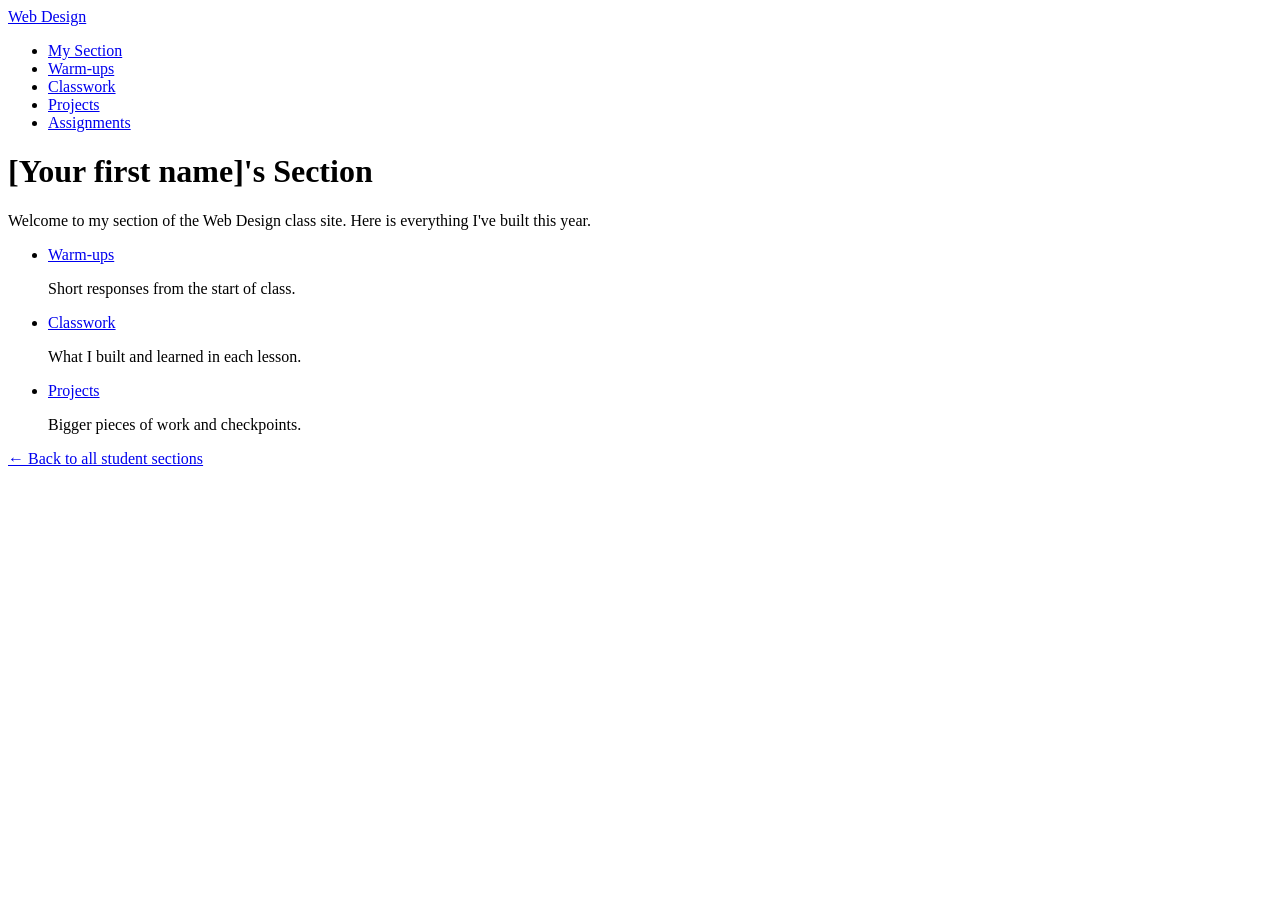
==== index.html @ a4845d1b "Initial commit" ====
<!DOCTYPE html>
<html lang="en">
<head>
  <meta charset="UTF-8">
  <meta name="viewport" content="width=device-width, initial-scale=1.0">
  <title>[Your first name]'s Section | Web Design</title>
  <link rel="stylesheet" href="style.css">
</head>
<body>
  <header>
    <nav>
      <a href="https://montverde-webdesign.github.io/" class="logo">Web Design</a>
      <ul>
        <li><a href="index.html">My Section</a></li>
        <li><a href="warm-ups/index.html">Warm-ups</a></li>
        <li><a href="classwork/index.html">Classwork</a></li>
        <li><a href="projects/index.html">Projects</a></li>
        <li><a href="https://montverde-webdesign.github.io/assignments.html">Assignments</a></li>
      </ul>
    </nav>
  </header>

  <main>
    <!-- CHANGE: put your first name in the heading and the title above -->
    <h1>[Your first name]'s Section</h1>
    <p>Welcome to my section of the Web Design class site. Here is everything I've built this year.</p>

    <ul class="categories">
      <li>
        <a href="warm-ups/index.html">Warm-ups</a>
        <p>Short responses from the start of class.</p>
      </li>
      <li>
        <a href="classwork/index.html">Classwork</a>
        <p>What I built and learned in each lesson.</p>
      </li>
      <li>
        <a href="projects/index.html">Projects</a>
        <p>Bigger pieces of work and checkpoints.</p>
      </li>
    </ul>

    <p><a href="https://montverde-webdesign.github.io/submissions.html">&larr; Back to all student sections</a></p>
  </main>
</body>
</html>
---- style.css ----
/* ==========================================================
   My section's styles
   Every page in this section uses this one file.

   Pages in this main folder link to it with:
       <link rel="stylesheet" href="style.css">
   Pages inside warm-ups, classwork, and projects use ../ to go up a folder:
       <link rel="stylesheet" href="../style.css">

   We'll write styles here starting Monday.
   ========================================================== */
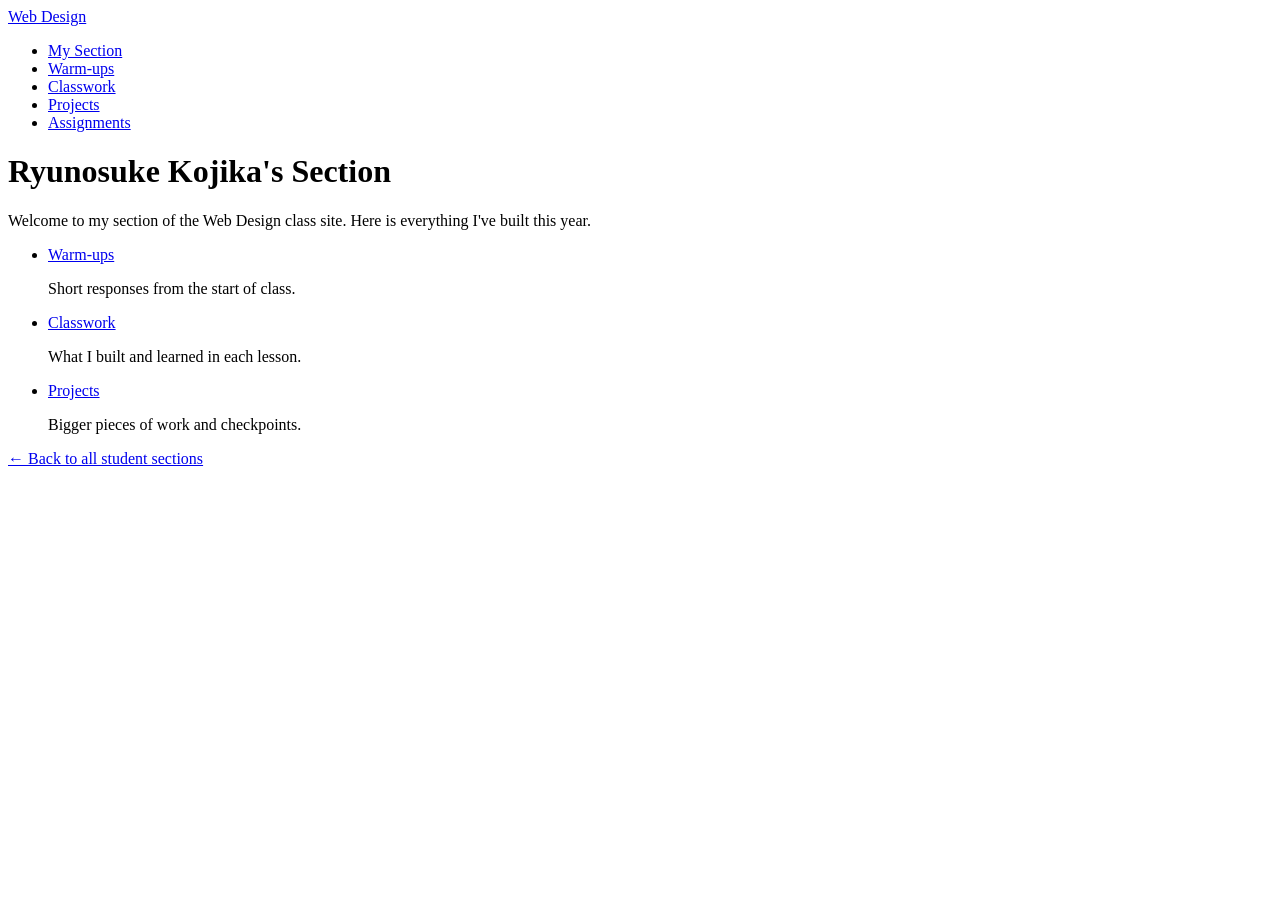
==== commit 859ed6c4: "first update" ====
--- a/index.html
+++ b/index.html
@@ -3,7 +3,7 @@
 <head>
   <meta charset="UTF-8">
   <meta name="viewport" content="width=device-width, initial-scale=1.0">
-  <title>[Your first name]'s Section | Web Design</title>
+  <title>Ryunosuke Kojika's Section | Web Design</title>
   <link rel="stylesheet" href="style.css">
 </head>
 <body>
@@ -22,7 +22,7 @@
 
   <main>
     <!-- CHANGE: put your first name in the heading and the title above -->
-    <h1>[Your first name]'s Section</h1>
+    <h1>Ryunosuke Kojika's Section</h1>
     <p>Welcome to my section of the Web Design class site. Here is everything I've built this year.</p>
 
     <ul class="categories">
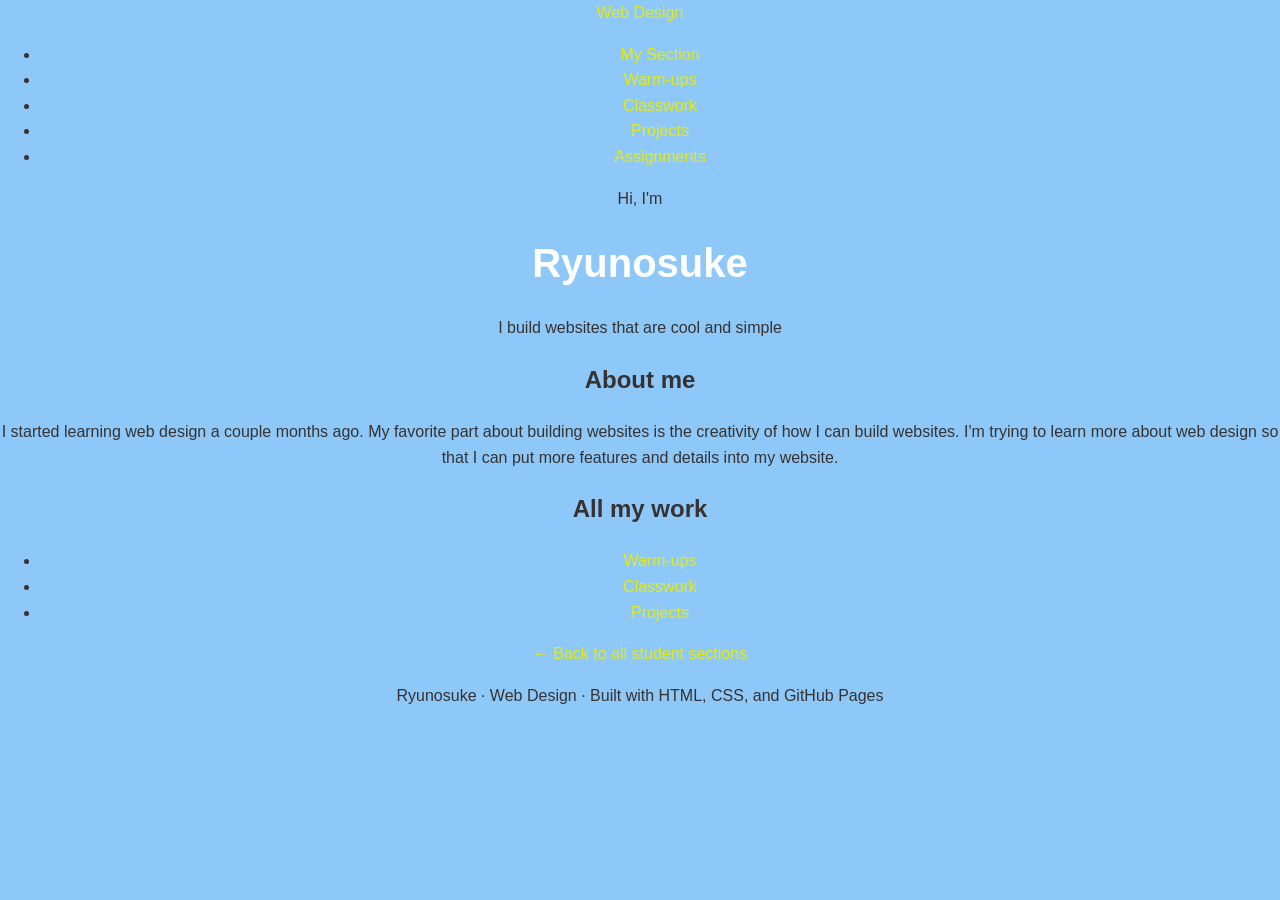
==== commit 98340ab3: "Add portfolio hero and about me" ====
--- a/index.html
+++ b/index.html
@@ -1,46 +1,65 @@
-<!DOCTYPE html>
+<!doctype html>
 <html lang="en">
-<head>
-  <meta charset="UTF-8">
-  <meta name="viewport" content="width=device-width, initial-scale=1.0">
-  <title>Ryunosuke Kojika's Section | Web Design</title>
-  <link rel="stylesheet" href="style.css">
-</head>
-<body>
-  <header>
-    <nav>
-      <a href="https://montverde-webdesign.github.io/" class="logo">Web Design</a>
-      <ul>
-        <li><a href="index.html">My Section</a></li>
-        <li><a href="warm-ups/index.html">Warm-ups</a></li>
-        <li><a href="classwork/index.html">Classwork</a></li>
-        <li><a href="projects/index.html">Projects</a></li>
-        <li><a href="https://montverde-webdesign.github.io/assignments.html">Assignments</a></li>
-      </ul>
-    </nav>
-  </header>
+  <head>
+    <meta charset="UTF-8" />
+    <meta name="viewport" content="width=device-width, initial-scale=1.0" />
+    <title>Ryunosuke Kojika's Section | Web Design</title>
+    <link rel="stylesheet" href="style.css" />
+  </head>
+  <body>
+    <header>
+      <nav>
+        <a href="https://montverde-webdesign.github.io/" class="logo"
+          >Web Design</a
+        >
+        <ul>
+          <li><a href="index.html">My Section</a></li>
+          <li><a href="warm-ups/index.html">Warm-ups</a></li>
+          <li><a href="classwork/index.html">Classwork</a></li>
+          <li><a href="projects/index.html">Projects</a></li>
+          <li>
+            <a href="https://montverde-webdesign.github.io/assignments.html"
+              >Assignments</a
+            >
+          </li>
+        </ul>
+      </nav>
+    </header>
 
-  <main>
-    <!-- CHANGE: put your first name in the heading and the title above -->
-    <h1>Ryunosuke Kojika's Section</h1>
-    <p>Welcome to my section of the Web Design class site. Here is everything I've built this year.</p>
+    <main>
+      <section class="hero">
+        <p class="hello">Hi, I'm</p>
+        <h1>Ryunosuke</h1>
+        <p class="intro">I build websites that are cool and simple</p>
+      </section>
 
-    <ul class="categories">
-      <li>
-        <a href="warm-ups/index.html">Warm-ups</a>
-        <p>Short responses from the start of class.</p>
-      </li>
-      <li>
-        <a href="classwork/index.html">Classwork</a>
-        <p>What I built and learned in each lesson.</p>
-      </li>
-      <li>
-        <a href="projects/index.html">Projects</a>
-        <p>Bigger pieces of work and checkpoints.</p>
-      </li>
-    </ul>
+      <section class="about">
+        <h2>About me</h2>
+        <p>
+          I started learning web design a couple months ago. My favorite part
+          about building websites is the creativity of how I can build websites.
+          I'm trying to learn more about web design so that I can put more
+          features and details into my website.
+        </p>
+      </section>
 
-    <p><a href="https://montverde-webdesign.github.io/submissions.html">&larr; Back to all student sections</a></p>
-  </main>
-</body>
+      <section class="all-work">
+        <h2>All my work</h2>
+        <ul class="work-links">
+          <li><a href="warm-ups/index.html">Warm-ups</a></li>
+          <li><a href="classwork/index.html">Classwork</a></li>
+          <li><a href="projects/index.html">Projects</a></li>
+        </ul>
+      </section>
+
+      <p>
+        <a href="https://montverde-webdesign.github.io/submissions.html"
+          >&larr; Back to all student sections</a
+        >
+      </p>
+    </main>
+    <footer>
+  <p>Ryunosuke &middot; Web Design &middot; Built with HTML, CSS, and GitHub Pages</p>
+</footer>
+  </body>
 </html>
--- a/style.css
+++ b/style.css
@@ -9,3 +9,33 @@
 
    We'll write styles here starting Monday.
    ========================================================== */
+body {
+    font-family: Verdana, Geneva, Tahoma, sans-serif, serif;
+    line-height: 1.6;
+    margin: 0;
+    padding: 0;
+    background-color: #8dc8f8;
+    color: #363232;
+    text-align: center;
+}
+h1 {
+    font-size: 2.5em;
+    margin: 20px 0;
+    color: #fefffe;
+}
+a:link {
+    color: #e7eb08;
+    text-decoration: none;
+}
+a:visited {
+    color: #e701c8;
+}
+
+a:hover {
+    color: #fefffe;
+    background-color:aquamarine
+}
+a:active {
+    color: #1b38b6;
+    background-color: rgb(180, 76, 111);
+}
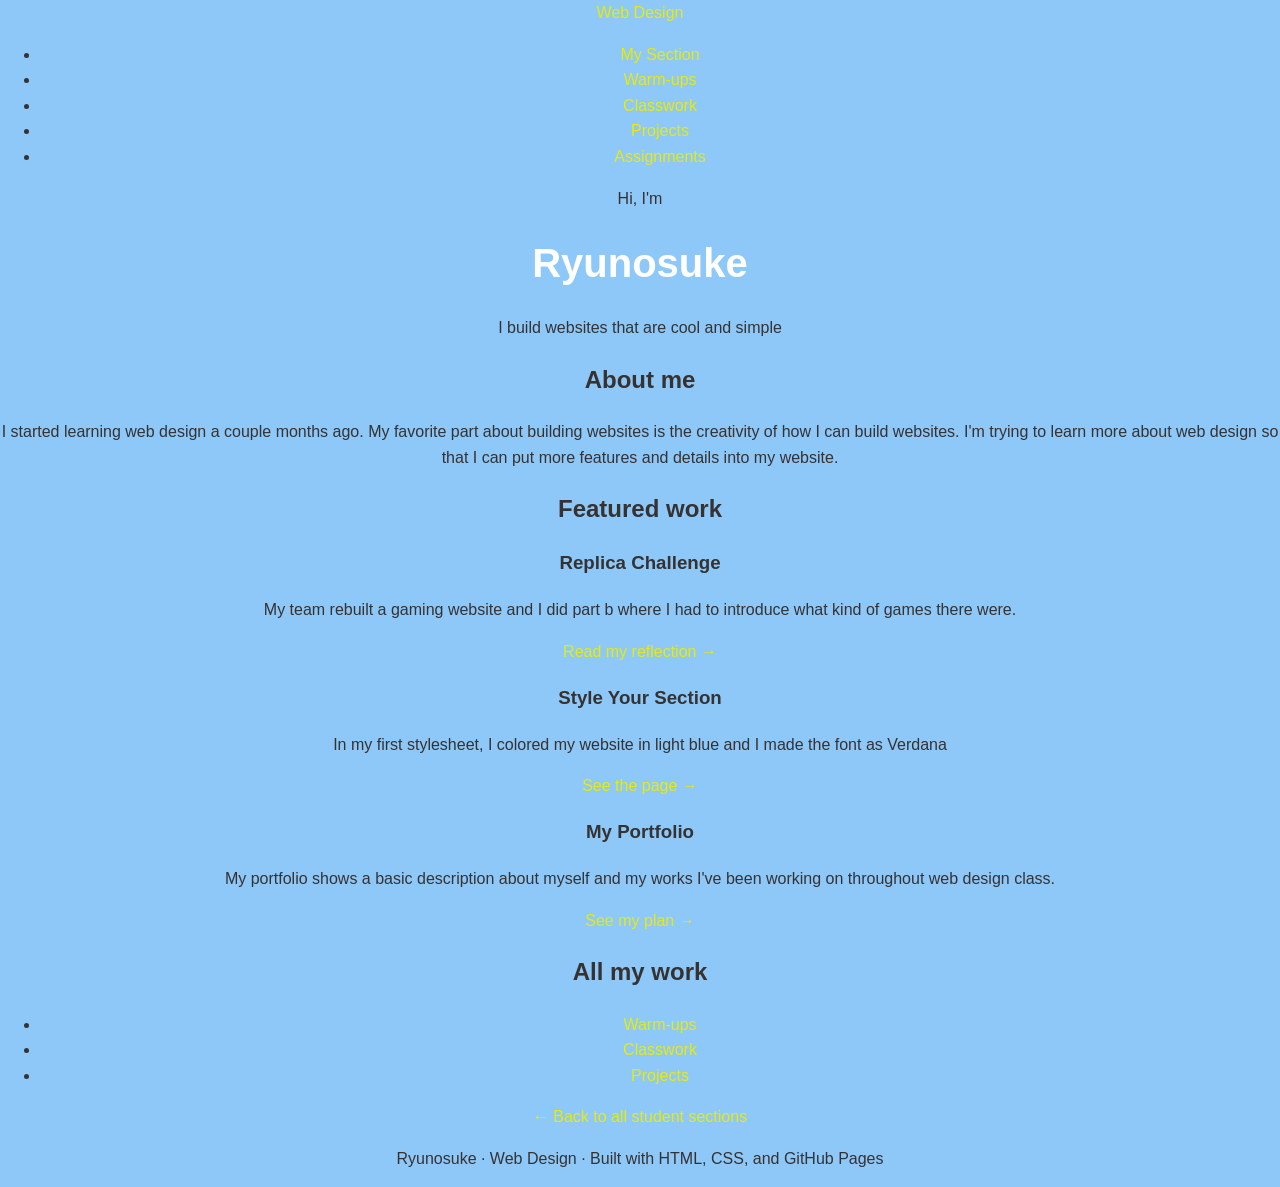
==== commit 62bafad8: "Add featured work cards" ====
--- a/index.html
+++ b/index.html
@@ -43,6 +43,41 @@
         </p>
       </section>
 
+      <section class="featured">
+        <h2>Featured work</h2>
+        <div class="cards">
+          <div class="card">
+            <h3>Replica Challenge</h3>
+            <p>
+              My team rebuilt a gaming website and I did part b where I had to
+              introduce what kind of games there were.
+            </p>
+            <a href="projects/2026-11-05-replica-challenge.html"
+              >Read my reflection &rarr;</a
+            >
+          </div>
+          <div class="card">
+            <h3>Style Your Section</h3>
+            <p>
+              In my first stylesheet, I colored my website in light blue and I
+              made the font as Verdana
+            </p>
+            <a href="classwork/2026-10-23-style-my-section.html"
+              >See the page &rarr;</a
+            >
+          </div>
+          <div class="card">
+            <h3>My Portfolio</h3>
+            <p>
+              My portfolio shows a basic description about myself and my works
+              I've been working on throughout web design class.
+            </p>
+            <a href="classwork/2026-11-16-portfolio-plan.html"
+              >See my plan &rarr;</a
+            >
+          </div>
+        </div>
+      </section>
       <section class="all-work">
         <h2>All my work</h2>
         <ul class="work-links">
@@ -59,7 +94,10 @@
       </p>
     </main>
     <footer>
-  <p>Ryunosuke &middot; Web Design &middot; Built with HTML, CSS, and GitHub Pages</p>
-</footer>
+      <p>
+        Ryunosuke &middot; Web Design &middot; Built with HTML, CSS, and GitHub
+        Pages
+      </p>
+    </footer>
   </body>
 </html>
